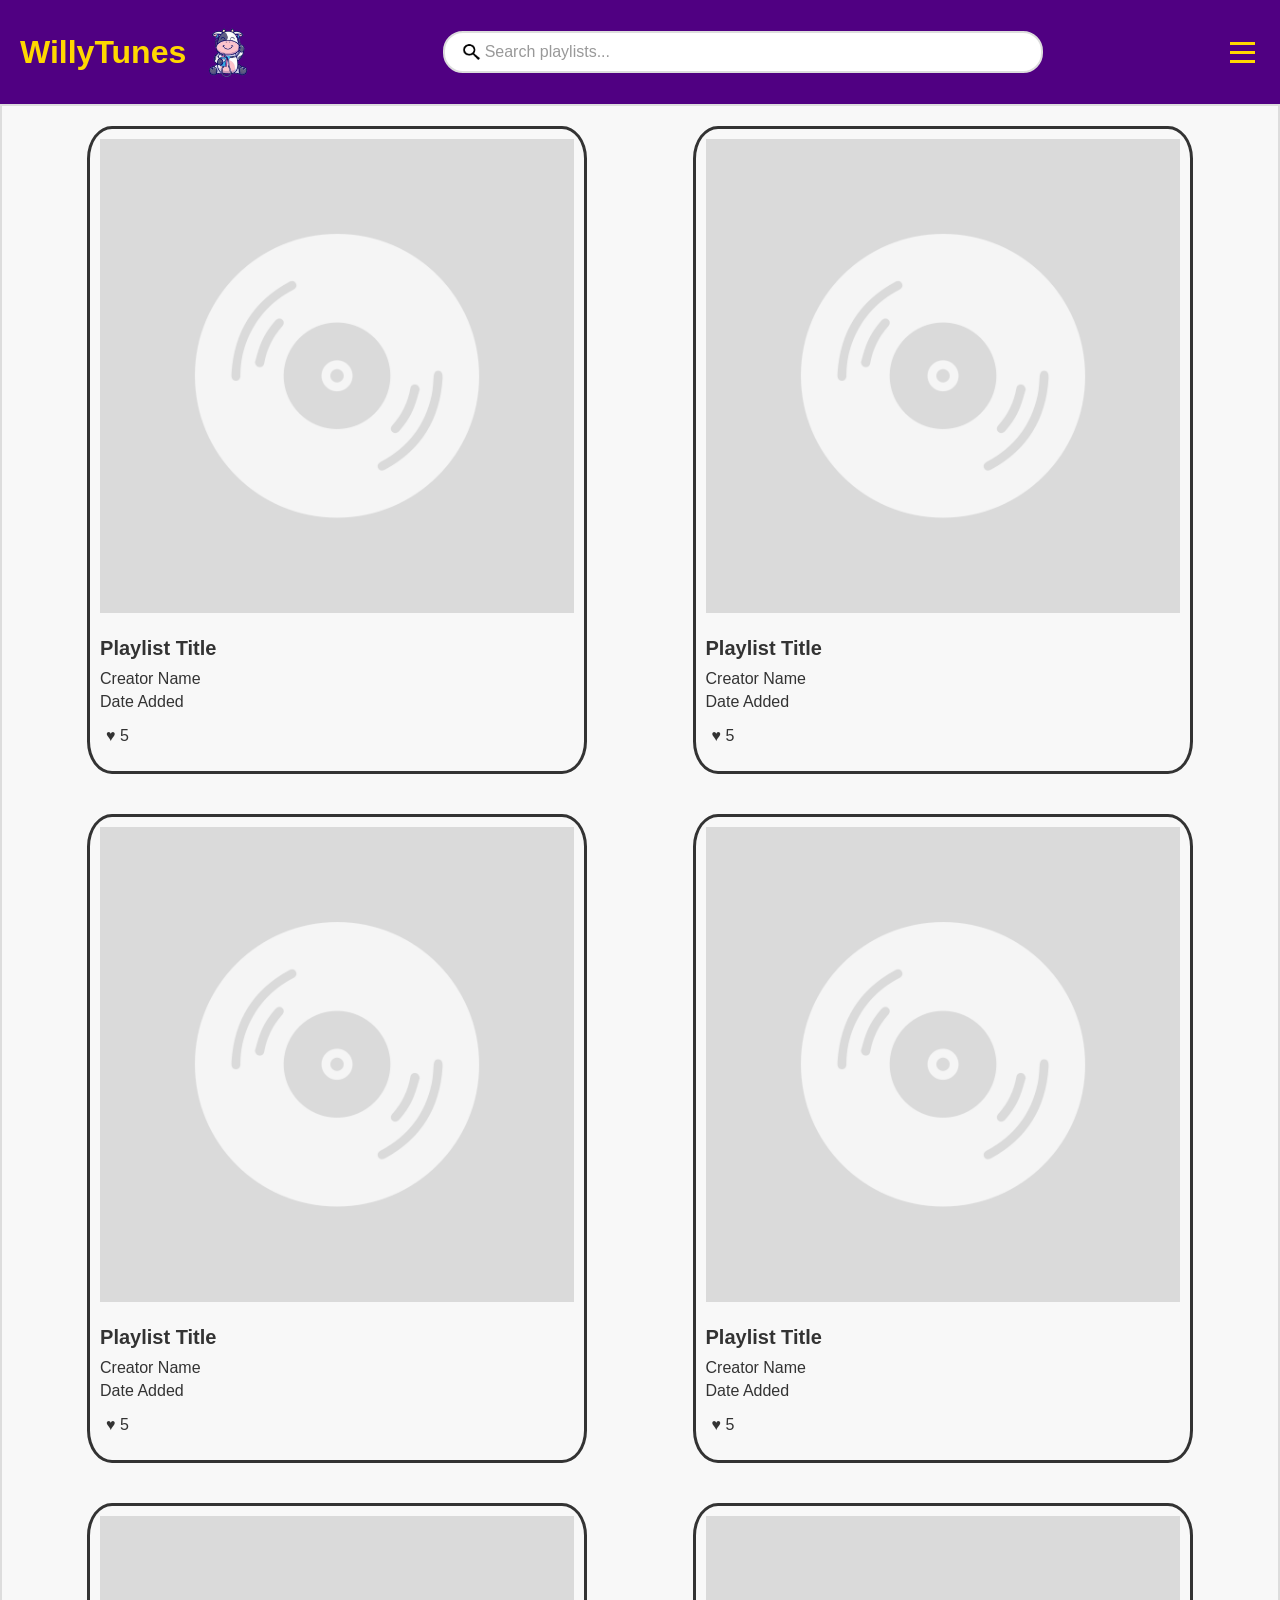
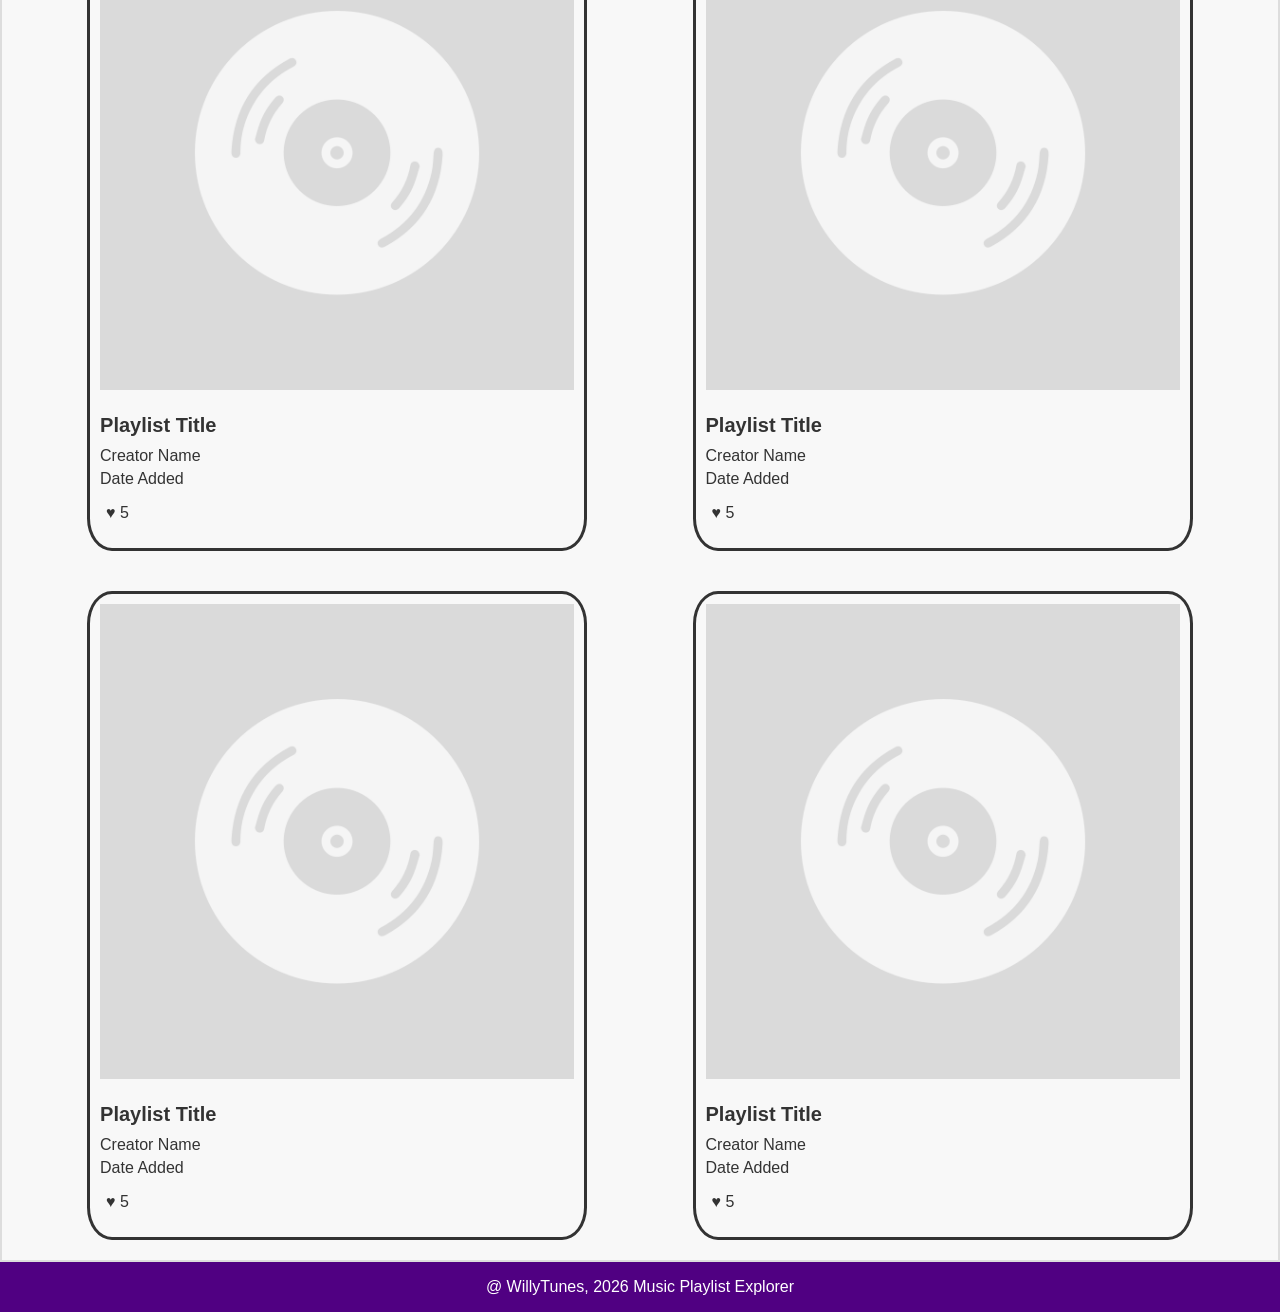
==== index.html @ b42f95f8 "Remove genre field from playlist cards and document data structure, REmove genre display from all pl" ====
<!DOCTYPE html>
<html lang="en">
<head>
    <meta charset="UTF-8">
    <meta name="viewport" content="width=device-width, initial-scale=1.0">
    
    <title>Music Playlist Explorer</title>
    <link rel="icon" type="image/x-icon" href="assets/img/favicon.ico">
    
    <link rel="stylesheet" href="style.css">
</head>
<body>
    <header>
        <div class="logo-container">
            <h1>WillyTunes</h1>
            <img src="assets/img/cow_header_icon.png" alt="Cow Icon" class="cow-icon">
        </div>

        <form class="search-form">
            <img src="assets/img/magnifiying_glass_icon.png" alt="Search" class="search-icon">
            <input
            type="text"
            placeholder="Search playlists..."
            class="search-input"
            />
        </form>

        <button class="hamburger-btn" onclick="toggleMenu()">
            <span></span>
            <span></span>
            <span></span>
        </button>

        <section class="control-panel">
            <nav>
                <button class="nav-btn">All</button>
                <button class="nav-btn">Featured</button>
                <button class="nav-btn">Favorites</button>
                <button class="nav-btn">Recents</button>
                <button class="nav-btn" class="create-playlist-btn">Create Playlist</button>
            </nav>
        </section>

    </header>

    <main>
        <section class="playlist-cards">
            <article class="playlist-card" onclick="openPlaylistModal('Playlist Title', 'assets/img/playlist.png', 'Creator Name', [{title: 'Song 1', artist: 'Artist Name', album: 'Album Name', duration: '00:00', image: 'assets/img/song.png'}, {title: 'Song 2', artist: 'Artist Name', album: 'Album Name', duration: '00:00', image: 'assets/img/song.png'}, {title: 'Song 3', artist: 'Artist Name', album: 'Album Name', duration: '00:00', image: 'assets/img/song.png'}])">
                <img src="assets/img/playlist.png" alt="Playlist cover" class="playlist-cover">
                <h3 class="playlist-title">Playlist Title</h3>
                <p class="playlist-creator">Creator Name</p>
                <p class="playlist-date">Date Added</p>
                <button class="like-btn" onclick="event.stopPropagation()">
                    <span class="heart-icon">♥</span>
                    <span class="like-count">5</span>
                </button>
            </article>

            <article class="playlist-card" onclick="openPlaylistModal('Playlist Title', 'assets/img/playlist.png', 'Creator Name', [{title: 'Song 1', artist: 'Artist Name', album: 'Album Name', duration: '00:00', image: 'assets/img/song.png'}, {title: 'Song 2', artist: 'Artist Name', album: 'Album Name', duration: '00:00', image: 'assets/img/song.png'}, {title: 'Song 3', artist: 'Artist Name', album: 'Album Name', duration: '00:00', image: 'assets/img/song.png'}])">
                <img src="assets/img/playlist.png" alt="Playlist cover" class="playlist-cover">
                <h3 class="playlist-title">Playlist Title</h3>
                <p class="playlist-creator">Creator Name</p>
                <p class="playlist-date">Date Added</p>
                <button class="like-btn" onclick="event.stopPropagation()">
                    <span class="heart-icon">♥</span>
                    <span class="like-count">5</span>
                </button>
            </article>

            <article class="playlist-card" onclick="openPlaylistModal('Playlist Title', 'assets/img/playlist.png', 'Creator Name', [{title: 'Song 1', artist: 'Artist Name', album: 'Album Name', duration: '00:00', image: 'assets/img/song.png'}, {title: 'Song 2', artist: 'Artist Name', album: 'Album Name', duration: '00:00', image: 'assets/img/song.png'}, {title: 'Song 3', artist: 'Artist Name', album: 'Album Name', duration: '00:00', image: 'assets/img/song.png'}])">
                <img src="assets/img/playlist.png" alt="Playlist cover" class="playlist-cover">
                <h3 class="playlist-title">Playlist Title</h3>
                <p class="playlist-creator">Creator Name</p>
                <p class="playlist-date">Date Added</p>
                <button class="like-btn" onclick="event.stopPropagation()">
                    <span class="heart-icon">♥</span>
                    <span class="like-count">5</span>
                </button>
            </article>

            <article class="playlist-card" onclick="openPlaylistModal('Playlist Title', 'assets/img/playlist.png', 'Creator Name', [{title: 'Song 1', artist: 'Artist Name', album: 'Album Name', duration: '00:00', image: 'assets/img/song.png'}, {title: 'Song 2', artist: 'Artist Name', album: 'Album Name', duration: '00:00', image: 'assets/img/song.png'}, {title: 'Song 3', artist: 'Artist Name', album: 'Album Name', duration: '00:00', image: 'assets/img/song.png'}])">
                <img src="assets/img/playlist.png" alt="Playlist cover" class="playlist-cover">
                <h3 class="playlist-title">Playlist Title</h3>
                <p class="playlist-creator">Creator Name</p>
                <p class="playlist-date">Date Added</p>
                <button class="like-btn" onclick="event.stopPropagation()">
                    <span class="heart-icon">♥</span>
                    <span class="like-count">5</span>
                </button>
            </article>

            <article class="playlist-card" onclick="openPlaylistModal('Playlist Title', 'assets/img/playlist.png', 'Creator Name', [{title: 'Song 1', artist: 'Artist Name', album: 'Album Name', duration: '00:00', image: 'assets/img/song.png'}, {title: 'Song 2', artist: 'Artist Name', album: 'Album Name', duration: '00:00', image: 'assets/img/song.png'}, {title: 'Song 3', artist: 'Artist Name', album: 'Album Name', duration: '00:00', image: 'assets/img/song.png'}])">
                <img src="assets/img/playlist.png" alt="Playlist cover" class="playlist-cover">
                <h3 class="playlist-title">Playlist Title</h3>
                <p class="playlist-creator">Creator Name</p>
                <p class="playlist-date">Date Added</p>
                <button class="like-btn" onclick="event.stopPropagation()">
                    <span class="heart-icon">♥</span>
                    <span class="like-count">5</span>
                </button>
            </article>

            <article class="playlist-card" onclick="openPlaylistModal('Playlist Title', 'assets/img/playlist.png', 'Creator Name', [{title: 'Song 1', artist: 'Artist Name', album: 'Album Name', duration: '00:00', image: 'assets/img/song.png'}, {title: 'Song 2', artist: 'Artist Name', album: 'Album Name', duration: '00:00', image: 'assets/img/song.png'}, {title: 'Song 3', artist: 'Artist Name', album: 'Album Name', duration: '00:00', image: 'assets/img/song.png'}])">
                <img src="assets/img/playlist.png" alt="Playlist cover" class="playlist-cover">
                <h3 class="playlist-title">Playlist Title</h3>
                <p class="playlist-creator">Creator Name</p>
                <p class="playlist-date">Date Added</p>
                <button class="like-btn" onclick="event.stopPropagation()">
                    <span class="heart-icon">♥</span>
                    <span class="like-count">5</span>
                </button>
            </article>

            <article class="playlist-card" onclick="openPlaylistModal('Playlist Title', 'assets/img/playlist.png', 'Creator Name', [{title: 'Song 1', artist: 'Artist Name', album: 'Album Name', duration: '00:00', image: 'assets/img/song.png'}, {title: 'Song 2', artist: 'Artist Name', album: 'Album Name', duration: '00:00', image: 'assets/img/song.png'}, {title: 'Song 3', artist: 'Artist Name', album: 'Album Name', duration: '00:00', image: 'assets/img/song.png'}])">
                <img src="assets/img/playlist.png" alt="Playlist cover" class="playlist-cover">
                <h3 class="playlist-title">Playlist Title</h3>
                <p class="playlist-creator">Creator Name</p>
                <p class="playlist-date">Date Added</p>
                <button class="like-btn" onclick="event.stopPropagation()">
                    <span class="heart-icon">♥</span>
                    <span class="like-count">5</span>
                </button>
            </article>

            <article class="playlist-card" onclick="openPlaylistModal('Playlist Title', 'assets/img/playlist.png', 'Creator Name', [{title: 'Song 1', artist: 'Artist Name', album: 'Album Name', duration: '00:00', image: 'assets/img/song.png'}, {title: 'Song 2', artist: 'Artist Name', album: 'Album Name', duration: '00:00', image: 'assets/img/song.png'}, {title: 'Song 3', artist: 'Artist Name', album: 'Album Name', duration: '00:00', image: 'assets/img/song.png'}])">
                <img src="assets/img/playlist.png" alt="Playlist cover" class="playlist-cover">
                <h3 class="playlist-title">Playlist Title</h3>
                <p class="playlist-creator">Creator Name</p>
                <p class="playlist-date">Date Added</p>
                <button class="like-btn" onclick="event.stopPropagation()">
                    <span class="heart-icon">♥</span>
                    <span class="like-count">5</span>
                </button>
            </article>

            <div id="playlist-modal" class="modal">
                <div class="modal-content">
                    <span class="close">&times;</span>

                    <div class="modal-header">
                        <img id="modal-playlist-image" src="" alt="Playlist Image" class="modal-playlist-cover">
                        <div class="modal-header-info">
                            <h2 id="modal-playlist-name"></h2>
                            <p id="modal-playlist-creator"></p>
                        </div>
                    </div>

                    <div id="modal-song-list" class="modal-song-list"></div>
                </div>
            </div>

        </section>
    </main>

    <footer>
        <p>@ WillyTunes, 2026 Music Playlist Explorer</p>
    </footer>
    <script src="data/data.js"></script>
    <script src="script.js"></script>
</body>

</html>
---- style.css ----
body {
    font-family: -apple-system, BlinkMacSystemFont, 'Segoe UI', Roboto, 'Helvetica Neue', sans-serif;
    margin: 0;
    padding: 0;
    background-color: #f8f8f8;
    display: flex;
    flex-direction: column;
    justify-content: space-between;
    min-height: 100vh;
    color: #333;
}

header {
    display: flex;
    justify-content: space-between;
    align-items: center;
    background-color: #500082;
    color: white;
    padding: 20px;
}

footer {
    background-color: #500082;
    color: white;
    display: flex;
    justify-content: center;
}

header h1 {
    color:#FFD700;
    margin: 0;
}

.logo-container {
    display: flex;
    align-items: center;
    gap: 10px;
}

.cow-icon {
    height: 4em;
    width: auto;
}

.control-panel {
    display: flex;
    gap: 10px;
}

.search-form {
    position: relative;
    display: flex;
    align-items: center;

}

.search-icon {
    position: absolute;
    left: 1px;
    width: 55px;
    height: 28px;
}

.search-input {
    padding: 10px 15px 10px 40px;
    border: 2px solid #ddd;
    border-radius: 20px;
    font-size: 16px;
    width: 350px;
    transition: border-color 0.3s ease;

}

/* Handles behavior for removing default blue outline to a search box when you click/tab into it*/
.search-input:focus {
    outline: none;
    border-color: #FFD700;
}

.search-input:hover {
    border-color:#FFD700;
}

.search-input::placeholder {
    color: #999;
}

main {
    border: solid;
    border: 2px solid #ddd;
    flex: 1;
}

.playlist-cards {
    display: flex;
    flex-wrap: wrap;
    gap: 40px;
    padding: 20px;
    justify-content: space-evenly;
}

.playlist-card {
    width: 20%;
    border-radius: 5%;
    border: solid;
    overflow: hidden;
    padding-bottom: 15px;
    transition: .5s;
}

.playlist-card:hover {
    transform: translateY(-10px) scale(1.02);
    box-shadow: 0 15px 30px rgba(0,0,0,0.7);
    border-color: #FFD700;
}

.playlist-card .playlist-cover {
    width: calc(100% - 20px);
    aspect-ratio: 1 / 1;
    object-fit: cover;
    margin: 10px;
}

.playlist-title {
    font-size: 20px;
    font-weight: bold;
    margin: 10px;
}

.playlist-creator,
.playlist-genre,
.playlist-date {
    font-size: 16px;
    margin: 5px 10px;
}

.like-btn {
    margin: 10px;
    font-size: 16px;
    border: none;
    background: none;
    color: #333;
    cursor: pointer;
    transition: color 0.3s ease;
    outline: none;
}

.like-btn:hover {
    color: #500082;
}

.nav-btn {
    background: none;
    border: 2px solid white;
    color: white;
    padding: 8px 16px;
    cursor: pointer;
    border-radius: 5px;
    transition: all 0.3s ease;
}

.nav-btn:hover {
    background-color: #FFD700;
    color: #500082;
    border-color: #FFD700;
}


/* modal */

.modal {
    display: none;
    position: fixed;
    z-index: 1000;
    left: 0;
    top: 0;
    width: 100%;
    height: 100%;
    overflow: auto;
    background-color: rgba(0, 0, 0, 0.5);
}

.modal-content {
    background-color: white;
    margin: 5% auto;
    padding: 30px;
    border-radius: 10px;
    width: 60%;
    max-width: 700px;
    box-shadow: 0 10px 40px rgba(80, 0, 130, 0.4);
    border: 3px solid #500082;
}

.close {
    color: #500082;
    float: right;
    font-size: 28px;
    font-weight: bold;
    cursor: pointer;
    transition: color 0.3s ease;
}

.close:hover,
.close:focus {
    color: #FFD700;
}

.modal-header {
    display: flex;
    gap: 20px;
    margin-bottom: 30px;
    align-items: flex-start;
    padding-bottom: 20px;
}

.modal-playlist-cover {
    width: 150px;
    height: 150px;
    object-fit: cover;
    border-radius: 8px;
    border: 2px solid #500082;
}

.modal-header-info h2 {
    margin: 0 0 10px 0;
    font-size: 24px;
    color: #500082;
}

.modal-header-info p {
    margin: 0;
    color: #666;
}

.modal-song-list {
    display: flex;
    flex-direction: column;
    gap: 10px;
}

.song-card {
    display: flex;
    align-items: center;
    gap: 15px;
    padding: 15px;
    border: 2px solid #ddd;
    border-radius: 8px;
    transition: border-color 0.3s ease;
}

.song-card:hover {
    border-color: #FFD700;
}

.song-card img {
    width: 60px;
    height: 60px;
    object-fit: cover;
    border-radius: 5px;
}

.song-info {
    flex: 1;
}

.song-info h4 {
    margin: 0 0 5px 0;
    font-size: 16px;
    color: #500082;
}

.song-info p {
    margin: 0;
    font-size: 14px;
    color: #666;
}

.song-duration {
    color: #500082;
    font-size: 14px;
    font-weight: bold;
}

/* Hamburger Menu */
.hamburger-btn {
    display: none;
    flex-direction: column;
    background: none;
    border: none;
    cursor: pointer;
    padding: 5px;
}

.hamburger-btn span {
    width: 25px;
    height: 3px;
    background-color: #FFD700;
    margin: 3px 0;
    transition: 0.3s;
}

/* Media Queries */

/* Desktop (default - already set above) */

/* Tablet: 768px - 1280px */
@media (max-width: 1280px) {
    header {
        flex-wrap: wrap;
        justify-content: space-between;
    }

    .hamburger-btn {
        display: flex;
    }

    .control-panel {
        display: none;
        width: 100%;
        order: 4;
        margin-top: 10px;
    }

    .control-panel.active {
        display: block;
    }

    .control-panel nav {
        display: flex;
        flex-direction: column;
        gap: 10px;
    }

    .nav-btn {
        width: 100%;
        padding: 12px;
    }

    .playlist-card {
        width: 40%;
    }

    .search-form {
        flex: 1;
        max-width: 600px;
    }

    .search-input {
        width: 100%;
    }
}

/* Mobile: up to 900px */
@media (max-width: 900px) {
    header {
        flex-wrap: wrap;
        padding: 15px;
    }

    header h1 {
        font-size: 24px;
        order: 1;
    }

    .search-form {
        order: 2;
        flex: 1;
        margin: 0 15px;
    }

    .search-input {
        width: 100%;
        font-size: 14px;
        padding: 8px 12px 8px 35px;
    }

    .search-icon {
        width: 40px;
        height: 20px;
    }

    .hamburger-btn {
        display: flex;
        order: 3;
    }

    .control-panel {
        display: none;
        width: 100%;
        order: 4;
        margin-top: 10px;
    }

    .control-panel.active {
        display: block;
    }

    .control-panel nav {
        display: flex;
        flex-direction: column;
        gap: 10px;
    }

    .nav-btn {
        width: 100%;
        padding: 12px;
    }

    .playlist-cards {
        gap: 20px;
        padding: 15px;
    }

    .playlist-card {
        width: 100%;
    }

    .modal-content {
        width: 90%;
        padding: 20px;
        margin: 10% auto;
    }

    .modal-header {
        flex-direction: column;
        align-items: center;
        text-align: center;
    }

    .modal-playlist-cover {
        width: 120px;
        height: 120px;
    }

    .song-card {
        flex-direction: column;
        align-items: flex-start;
        text-align: left;
    }

    .song-card img {
        width: 100%;
        height: auto;
    }
}
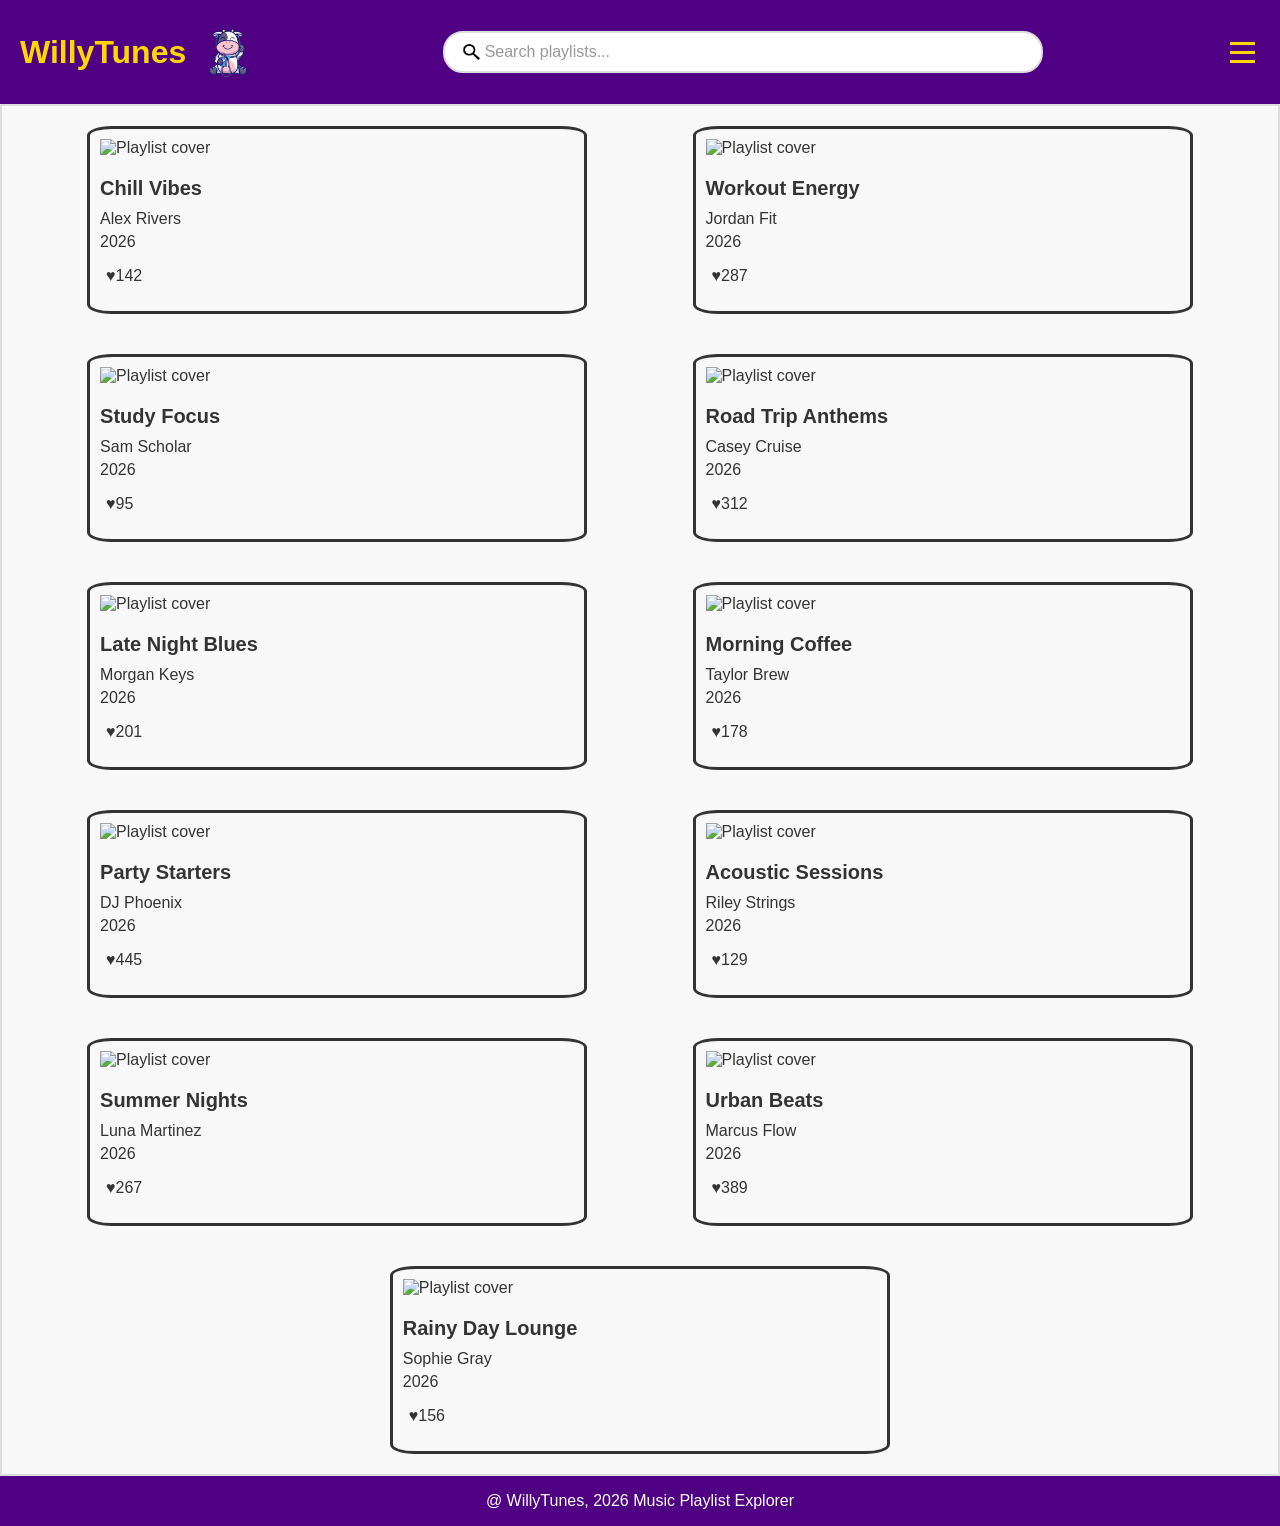
==== commit 3ae9d7c4: "Replace old static playlist cards with dynamically generated cards from playlistData array" ====
--- a/index.html
+++ b/index.html
@@ -45,6 +45,7 @@
 
     <main>
         <section class="playlist-cards">
+            <!-- Static playlist cards commented out - now using create_playlist_card() function
             <article class="playlist-card" onclick="openPlaylistModal('Playlist Title', 'assets/img/playlist.png', 'Creator Name', [{title: 'Song 1', artist: 'Artist Name', album: 'Album Name', duration: '00:00', image: 'assets/img/song.png'}, {title: 'Song 2', artist: 'Artist Name', album: 'Album Name', duration: '00:00', image: 'assets/img/song.png'}, {title: 'Song 3', artist: 'Artist Name', album: 'Album Name', duration: '00:00', image: 'assets/img/song.png'}])">
                 <img src="assets/img/playlist.png" alt="Playlist cover" class="playlist-cover">
                 <h3 class="playlist-title">Playlist Title</h3>
@@ -132,6 +133,7 @@
                     <span class="like-count">5</span>
                 </button>
             </article>
+            -->
 
             <div id="playlist-modal" class="modal">
                 <div class="modal-content">
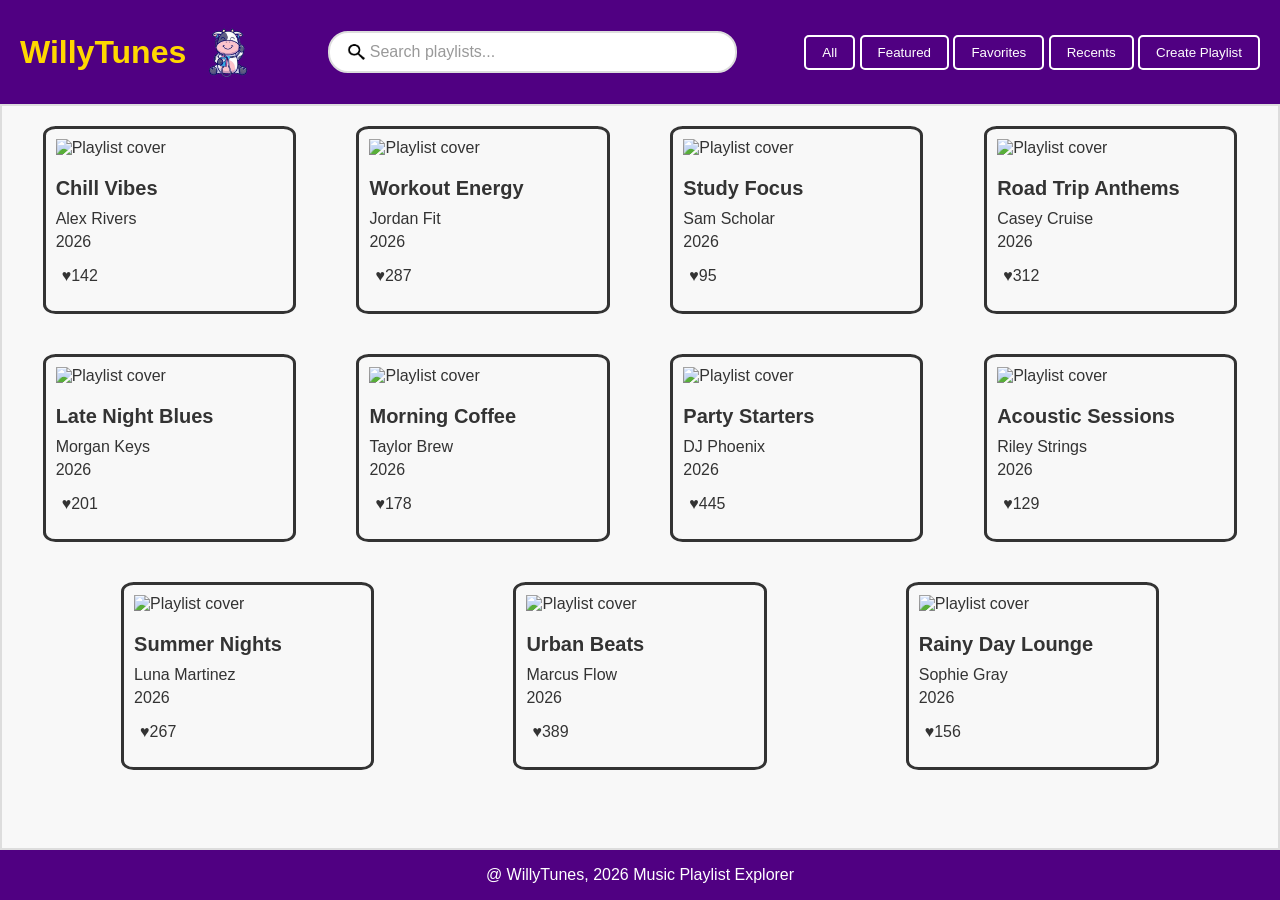
==== commit 76cce9e6: "Update shuffle behavior spec and implement shuffle button styling and behavior" ====
--- a/index.html
+++ b/index.html
@@ -140,7 +140,10 @@
                     <span class="close">&times;</span>
 
                     <div class="modal-header">
-                        <img id="modal-playlist-image" src="" alt="Playlist Image" class="modal-playlist-cover">
+                        <div class="modal-cover-container">
+                            <img id="modal-playlist-image" src="" alt="Playlist Image" class="modal-playlist-cover">
+                            <button id="shuffle-btn" class="shuffle-btn">🔀 Shuffle</button>
+                        </div>
                         <div class="modal-header-info">
                             <h2 id="modal-playlist-name"></h2>
                             <p id="modal-playlist-creator"></p>
--- a/style.css
+++ b/style.css
@@ -146,7 +146,7 @@
 }
 
 .like-btn:hover {
-    color: #500082;
+    color: red;
 }
 
 .nav-btn {
@@ -197,7 +197,6 @@
     font-size: 28px;
     font-weight: bold;
     cursor: pointer;
-    transition: color 0.3s ease;
 }
 
 .close:hover,
@@ -211,6 +210,12 @@
     margin-bottom: 30px;
     align-items: flex-start;
     padding-bottom: 20px;
+}
+
+.modal-cover-container {
+    display: flex;
+    flex-direction: column;
+    gap: 10px;
 }
 
 .modal-playlist-cover {
@@ -219,6 +224,23 @@
     object-fit: cover;
     border-radius: 8px;
     border: 2px solid #500082;
+}
+
+.shuffle-btn {
+    background-color: #500082;
+    color: white;
+    border: 2px solid #500082;
+    padding: 8px 16px;
+    border-radius: 5px;
+    font-size: 14px;
+    cursor: pointer;
+    transition: all 0.3s ease;
+}
+
+.shuffle-btn:hover {
+    background-color: #FFD700;
+    color: #500082;
+    border-color: #FFD700;
 }
 
 .modal-header-info h2 {
@@ -303,8 +325,8 @@
 
 /* Desktop (default - already set above) */
 
-/* Tablet: 768px - 1280px */
-@media (max-width: 1280px) {
+/* Tablet: 768px - 1024px */
+@media (max-width: 1024px) {
     header {
         flex-wrap: wrap;
         justify-content: space-between;
@@ -340,20 +362,16 @@
         width: 40%;
     }
 
-    .search-form {
-        flex: 1;
-        max-width: 600px;
-    }
-
     .search-input {
-        width: 100%;
-    }
-}
-
-/* Mobile: up to 900px */
-@media (max-width: 900px) {
+        width: 250px;
+    }
+}
+
+/* Mobile: up to 767px */
+@media (max-width: 767px) {
     header {
         flex-wrap: wrap;
+        justify-content: space-between;
         padding: 15px;
     }
 
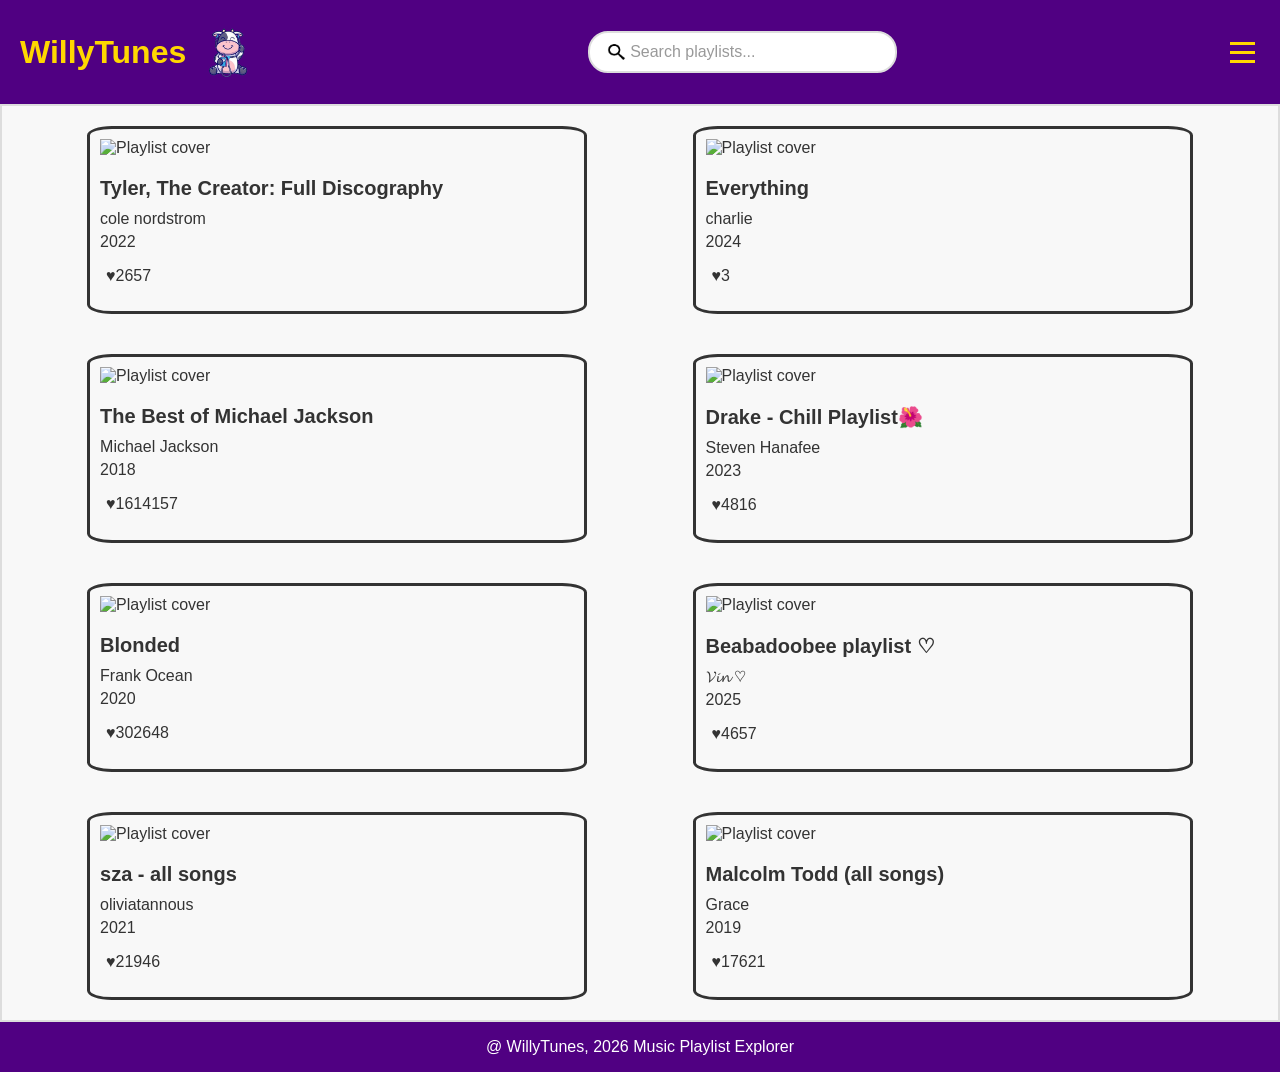
==== commit b4462b56: "Add functionality to sort playlists by different criteria" ====
--- a/index.html
+++ b/index.html
@@ -33,10 +33,11 @@
 
         <section class="control-panel">
             <nav>
-                <button class="nav-btn">All</button>
-                <button class="nav-btn">Featured</button>
-                <button class="nav-btn">Favorites</button>
-                <button class="nav-btn">Recents</button>
+                <button class="nav-btn" onclick="window.location.href='index.html'">All</button>
+                <button class="nav-btn" onclick="window.location.href='featured.html'">Featured</button>
+                <button class="nav-btn" onclick="sortByLikes()">Sort by Likes</button>
+                <button class="nav-btn" onclick="sortByDate()">Sort by Date</button>
+                <button class="nav-btn" onclick="sortByName()">Sort by Name</button>
                 <button class="nav-btn" class="create-playlist-btn">Create Playlist</button>
             </nav>
         </section>
@@ -142,11 +143,15 @@
                     <div class="modal-header">
                         <div class="modal-cover-container">
                             <img id="modal-playlist-image" src="" alt="Playlist Image" class="modal-playlist-cover">
-                            <button id="shuffle-btn" class="shuffle-btn">🔀 Shuffle</button>
+                            <div class="modal-buttons">
+                                <button id="shuffle-btn" class="shuffle-btn">🔀 Shuffle</button>
+                                <button id="description-btn" class="description-btn">✨ Get Description</button>
+                            </div>
                         </div>
                         <div class="modal-header-info">
                             <h2 id="modal-playlist-name"></h2>
                             <p id="modal-playlist-creator"></p>
+                            <p id="playlist-description" class="playlist-description"></p>
                         </div>
                     </div>
 
@@ -160,8 +165,11 @@
     <footer>
         <p>@ WillyTunes, 2026 Music Playlist Explorer</p>
     </footer>
+    <script src="config.js"></script>
     <script src="data/data.js"></script>
     <script src="script.js"></script>
+    <script src="spotify.js"></script>
+    <script src="spotify-data.js"></script>
 </body>
 
 </html>
--- a/style.css
+++ b/style.css
@@ -226,7 +226,14 @@
     border: 2px solid #500082;
 }
 
-.shuffle-btn {
+.modal-buttons {
+    display: flex;
+    flex-direction: row;
+    gap: 10px;
+}
+
+.shuffle-btn,
+.description-btn {
     background-color: #500082;
     color: white;
     border: 2px solid #500082;
@@ -237,10 +244,18 @@
     transition: all 0.3s ease;
 }
 
-.shuffle-btn:hover {
+.shuffle-btn:hover,
+.description-btn:hover {
     background-color: #FFD700;
     color: #500082;
     border-color: #FFD700;
+}
+
+.playlist-description {
+    margin-top: 10px;
+    font-style: italic;
+    line-height: 1.5;
+    color: purple;
 }
 
 .modal-header-info h2 {
@@ -325,8 +340,8 @@
 
 /* Desktop (default - already set above) */
 
-/* Tablet: 768px - 1024px */
-@media (max-width: 1024px) {
+/* Tablet and smaller: 1450px and below (earlier breakpoint for 6 buttons) */
+@media (max-width: 1450px) {
     header {
         flex-wrap: wrap;
         justify-content: space-between;
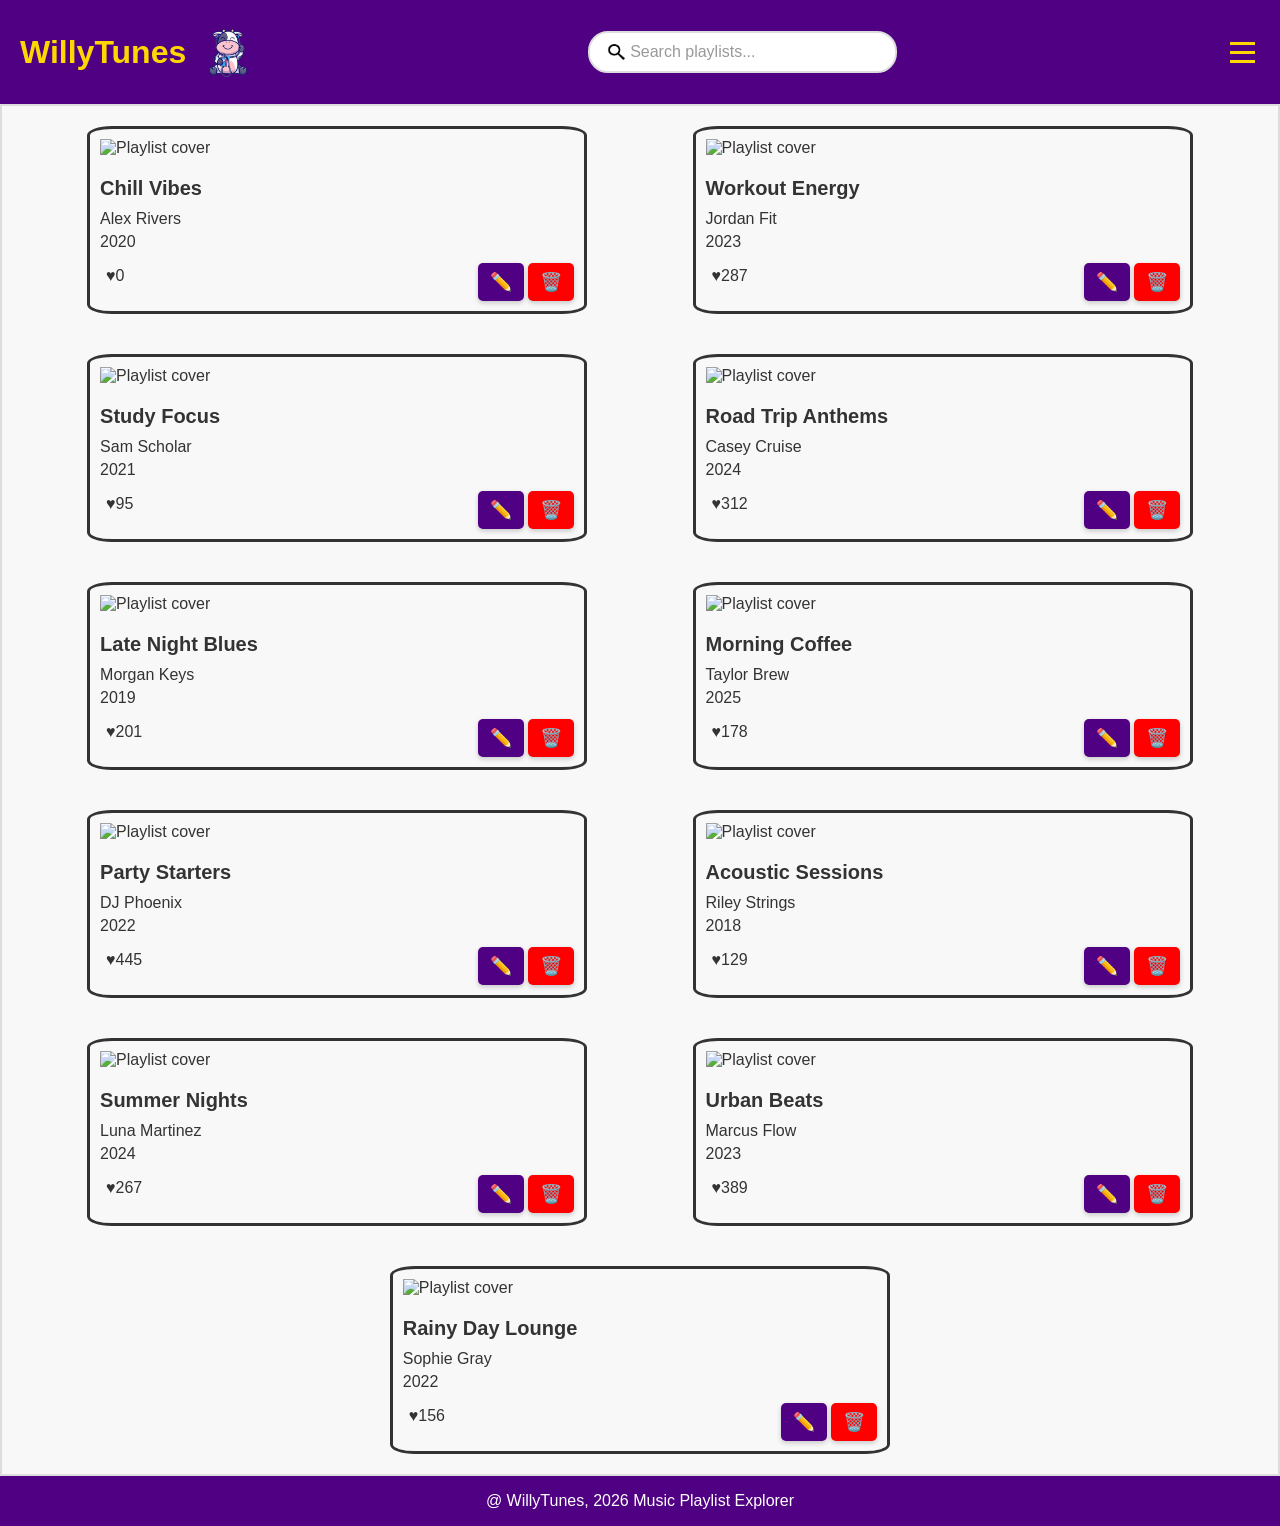
==== commit 10f19039: "Implement edit, create playlist, and delete playlist functionality" ====
--- a/index.html
+++ b/index.html
@@ -38,7 +38,7 @@
                 <button class="nav-btn" onclick="sortByLikes()">Sort by Likes</button>
                 <button class="nav-btn" onclick="sortByDate()">Sort by Date</button>
                 <button class="nav-btn" onclick="sortByName()">Sort by Name</button>
-                <button class="nav-btn" class="create-playlist-btn">Create Playlist</button>
+                <button class="nav-btn" onclick="openCreateModal()">Create Playlist</button>
             </nav>
         </section>
 
@@ -156,6 +156,86 @@
                     </div>
 
                     <div id="modal-song-list" class="modal-song-list"></div>
+                </div>
+            </div>
+
+            <!-- Edit Modal -->
+            <div id="edit-modal" class="modal">
+                <div class="modal-content edit-modal-content">
+                    <span class="close" id="edit-close">&times;</span>
+                    <h2>Edit Playlist</h2>
+
+                    <form id="edit-form">
+                        <div class="form-group">
+                            <label for="edit-title">Playlist Title:</label>
+                            <input type="text" id="edit-title" required>
+                        </div>
+
+                        <div class="form-group">
+                            <label for="edit-creator">Creator Name:</label>
+                            <input type="text" id="edit-creator" required>
+                        </div>
+
+                        <div class="form-group">
+                            <label for="edit-image">Cover Image URL:</label>
+                            <input type="text" id="edit-image" required>
+                        </div>
+
+                        <div class="form-group">
+                            <label for="edit-date">Date Added:</label>
+                            <input type="text" id="edit-date" required>
+                        </div>
+
+                        <h3>Songs</h3>
+                        <div id="edit-songs-list"></div>
+
+                        <div class="form-buttons">
+                            <button type="button" class="cancel-btn" id="edit-cancel">Cancel</button>
+                            <button type="submit" class="save-btn">Save Changes</button>
+                        </div>
+                    </form>
+                </div>
+            </div>
+
+            <!-- Create Playlist Modal -->
+            <div id="create-modal" class="modal">
+                <div class="modal-content edit-modal-content">
+                    <span class="close" id="create-close">&times;</span>
+                    <h2>Create New Playlist</h2>
+
+                    <form id="create-form">
+                        <div class="form-group">
+                            <label for="create-title">Playlist Title:</label>
+                            <input type="text" id="create-title" required>
+                        </div>
+
+                        <div class="form-group">
+                            <label for="create-creator">Creator Name:</label>
+                            <input type="text" id="create-creator" required>
+                        </div>
+
+                        <div class="form-group">
+                            <label for="create-image">Cover Image URL:</label>
+                            <input type="text" id="create-image" required>
+                        </div>
+
+                        <div class="form-group">
+                            <label for="create-date">Date Added:</label>
+                            <input type="text" id="create-date" required>
+                        </div>
+
+                        <h3>Songs</h3>
+                        <div id="create-songs-list">
+                            <!-- Songs will be added dynamically -->
+                        </div>
+
+                        <button type="button" class="add-song-btn" id="add-song-btn">+ Add Song</button>
+
+                        <div class="form-buttons">
+                            <button type="button" class="cancel-btn" id="create-cancel">Cancel</button>
+                            <button type="submit" class="save-btn">Create Playlist</button>
+                        </div>
+                    </form>
                 </div>
             </div>
 
--- a/style.css
+++ b/style.css
@@ -106,6 +106,7 @@
     overflow: hidden;
     padding-bottom: 15px;
     transition: .5s;
+    position: relative;
 }
 
 .playlist-card:hover {
@@ -147,6 +148,199 @@
 
 .like-btn:hover {
     color: red;
+}
+
+.edit-btn {
+    position: absolute;
+    bottom: 10px;
+    right: 60px;
+    background-color: #500082;
+    color: white;
+    border: none;
+    border-radius: 5px;
+    padding: 8px 12px;
+    font-size: 18px;
+    cursor: pointer;
+    transition: all 0.3s ease;
+    box-shadow: 0 2px 5px rgba(0,0,0,0.2);
+}
+
+.edit-btn:hover {
+    background-color: #FFD700;
+    color: #500082;
+    transform: scale(1.1);
+    box-shadow: 0 4px 8px rgba(0,0,0,0.3);
+}
+
+.delete-btn {
+    position: absolute;
+    bottom: 10px;
+    right: 10px;
+    background-color: red;
+    color: white;
+    border: none;
+    border-radius: 5px;
+    padding: 8px 12px;
+    font-size: 18px;
+    cursor: pointer;
+    transition: all 0.3s ease;
+    box-shadow: 0 2px 5px rgba(0,0,0,0.2);
+}
+
+.delete-btn:hover {
+    background-color: darkred;
+    transform: scale(1.1);
+    box-shadow: 0 4px 8px rgba(0,0,0,0.3);
+}
+
+/* Edit Modal Styles */
+.edit-modal-content {
+    max-height: 80vh;
+    overflow-y: auto;
+}
+
+.edit-modal-content h2 {
+    color: #500082;
+    margin-bottom: 20px;
+}
+
+.edit-modal-content h3 {
+    color: #500082;
+    margin-top: 20px;
+    margin-bottom: 15px;
+    border-top: 2px solid #ddd;
+    padding-top: 15px;
+}
+
+.form-group {
+    margin-bottom: 15px;
+}
+
+.form-group label {
+    display: block;
+    font-weight: bold;
+    color: #500082;
+    margin-bottom: 5px;
+}
+
+.form-group input {
+    width: 100%;
+    padding: 10px;
+    border: 2px solid #ddd;
+    border-radius: 5px;
+    font-size: 14px;
+    transition: border-color 0.3s ease;
+}
+
+.form-group input:focus {
+    outline: none;
+    border-color: #FFD700;
+}
+
+.edit-song-item {
+    background-color: #f8f8f8;
+    padding: 15px;
+    border-radius: 8px;
+    margin-bottom: 15px;
+    border: 2px solid #ddd;
+}
+
+.edit-song-item h4 {
+    color: #500082;
+    margin-top: 0;
+    margin-bottom: 10px;
+}
+
+.edit-song-item label {
+    display: block;
+    margin-bottom: 10px;
+    color: #333;
+    font-size: 14px;
+}
+
+.edit-song-item input {
+    width: 100%;
+    padding: 8px;
+    border: 1px solid #ddd;
+    border-radius: 5px;
+    margin-top: 3px;
+}
+
+.edit-song-item input:focus {
+    outline: none;
+    border-color: #FFD700;
+}
+
+.form-buttons {
+    display: flex;
+    gap: 10px;
+    justify-content: flex-end;
+    margin-top: 20px;
+    padding-top: 20px;
+    border-top: 2px solid #ddd;
+}
+
+.cancel-btn,
+.save-btn {
+    padding: 10px 20px;
+    border: none;
+    border-radius: 5px;
+    font-size: 16px;
+    cursor: pointer;
+    transition: all 0.3s ease;
+}
+
+.cancel-btn {
+    background-color: #ddd;
+    color: #333;
+}
+
+.cancel-btn:hover {
+    background-color: #ccc;
+}
+
+.save-btn {
+    background-color: #500082;
+    color: white;
+}
+
+.save-btn:hover {
+    background-color: #FFD700;
+    color: #500082;
+}
+
+.add-song-btn {
+    width: 100%;
+    padding: 12px;
+    background-color: #500082;
+    color: white;
+    border: 2px solid #500082;
+    border-radius: 5px;
+    font-size: 16px;
+    cursor: pointer;
+    margin: 15px 0;
+    transition: all 0.3s ease;
+}
+
+.add-song-btn:hover {
+    background-color: #FFD700;
+    color: #500082;
+    border-color: #FFD700;
+}
+
+.remove-song-btn {
+    background-color: red;
+    color: white;
+    border: none;
+    border-radius: 5px;
+    padding: 5px 10px;
+    font-size: 14px;
+    cursor: pointer;
+    transition: all 0.3s ease;
+}
+
+.remove-song-btn:hover {
+    background-color: darkred;
 }
 
 .nav-btn {
